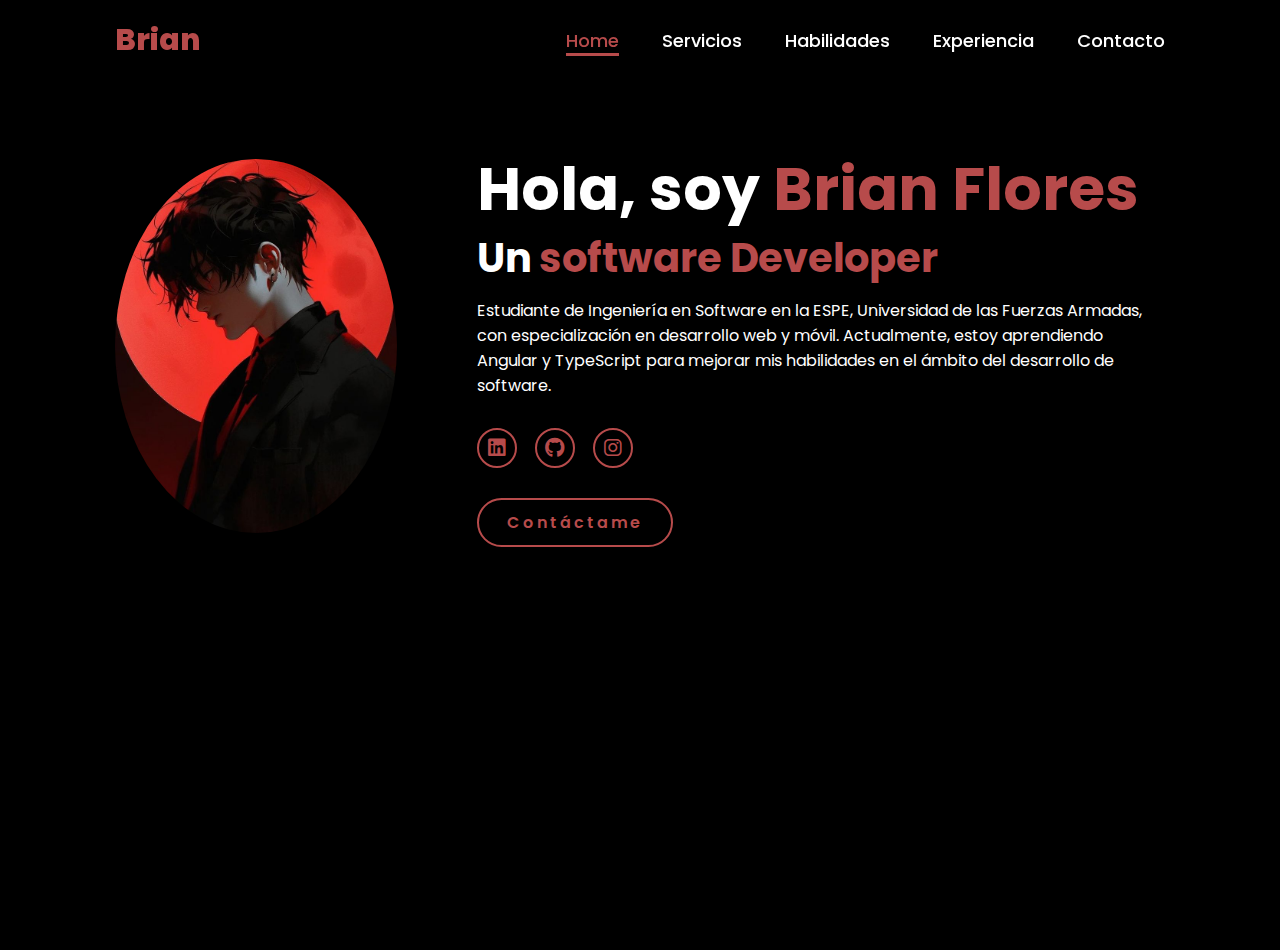
==== index.html @ 8c766e50 "cambios_nav" ====
<!DOCTYPE html>
<html lang="en">
    
<head>
    <meta charset="UTF-8">
    <meta name="viewport" content="width=device-width, initial-scale=1.0">
    <link rel="stylesheet" href="https://cdnjs.cloudflare.com/ajax/libs/font-awesome/6.5.2/css/all.min.css">
    <link rel="stylesheet" href="style.css">
    <title>Portfolio Website</title>
</head>
<body>
    <header>
        <a href="#" class="logo">Brian</a>

        <nav>
            <a href="index.html" class="active"> Home</a>
            <a href="services.html" >Servicios</a>
            <a href="skills.html" >Habilidades</a>
            <a href="experience.html" >Experiencia</a>
            <a href="contact.html" >Contacto</a>
        </nav>
    </header>
    <section class="home">
        <div class="home-img">
            <img src="main.jpg" alt="Foto de Brian Flores">
        </div>
        <div class="home-content">
            <h1>Hola, soy <span>Brian Flores</span></h1>
            <h3 class="typing-text">Un <span></span></h3>
            <p>Estudiante de Ingeniería en Software en la ESPE, Universidad de las Fuerzas Armadas, con especialización en desarrollo web y móvil. Actualmente, estoy aprendiendo Angular y TypeScript para mejorar mis habilidades en el ámbito del desarrollo de software.</p>
            <div class="social-icons">
                <a href="https://www.linkedin.com/in/tu-perfil" target="_blank"><i class="fa-brands fa-linkedin"></i></a>
                <a href="https://github.com/tu-usuario" target="_blank"><i class="fa-brands fa-github"></i></a>
                <a href="https://instagram.com/tu-usuario" target="_blank"><i class="fa-brands fa-instagram"></i></a>
            </div>
            <a href="#contact" class="btn">Contáctame</a>
        </div>
    </section>    
</body>
</html>
---- style.css ----
@import url('https://fonts.googleapis.com/css2?family=Poppins:wght@100;200;300;400;500;600&display=swap');

*{
    margin: 0;
    padding: 0;
    box-sizing: border-box;
    text-decoration: none;
    border: none;
    outline: none;
    font-family: 'Poppins', sans-serif;
}

html{
    font-size: 62.5%;
}

body{
    width: 100%;
    height: 100vh;
    overflow-x: hidden;
    background-color: black;
    color: white;
}

header{
    margin-top: 20px;
    position: fixed;
    top: 0;
    left: 0;
    width: 100%;
    padding: 1rem 9%;
    background-color: transparent;
    filter: drop-shadow(10px);
    display: flex;
    justify-content: space-between;
    align-items: center;
    z-index: 100;
}

.logo{
    font-size: 3rem;
    color: #b74b4b;
    font-weight: 800;
    cursor: pointer;
    transition: 0.5s ease;
}

.logo:hover{
    transform: scale(1.1);
}

nav a{
    font-size: 1.8rem;
    color: white;
    margin-left: 4rem;
    font-weight: 500;
    transition: 0.3s ease;
    border-bottom: 3px solid transparent;
}

nav a:hover,
nav a.active{
    color: #b74b4b;
    border-bottom: 3px solid #b74b4b;
}

@media(max-width:995px){
    nav{
        position: absolute;
        display: none;
        top: 0;
        right: 0;
        width: 40%;
        border-left: 3px solid #b74b4b;
        border-bottom: 3px solid #b74b4b;
        border-bottom-left-radius: 2rem;
        padding: 1rem solid;
        background-color: #161616;
        border-top: 0.1rem solid rgba(0,0,0,0.1);
    }

    nav.active{
        display: block;
    }

    nav a{
        display: block;
        font-size: 2rem;
        margin: 3rem 0;
    }

    nav a:hover,
    nav a.active{
        padding: 1rem;
        border-radius: 0.5rem;
        border-bottom: 0.5rem solid #b74b4b;
    }
}

section{
    padding: 5rem 9% 5rem;
}

.home{
    display: flex;
    justify-content: center;
    align-items: center;
    gap: 8rem;
    background-color: black;
}

.home .home-content h1{
    font-size: 6rem;
    font-weight: 700;
    line-height: 1.3;
}

span{
    color: #b74b4b;
}

.home-content h3{
    font-size: 4rem;
    margin-bottom: 1rem;
    font-weight: 700;
}

.home-content p{
    font-size: 1.6rem;
}

.home-img{
    border-radius: 50%;
}

.home-img img{
    position: relative;
    width: 22vw;
    border-radius: 50%;
    box-shadow: 0 0 25px solid #b74b4b;
    cursor: pointer;
    transition: 0.2s linear;
}

.home-img img:hover{
    font-size: 1.8rem;
    font-weight: 500;
}

.social-icons a{
    display: inline-flex;
    justify-content: center;
    align-items: center;
    width: 4rem;
    height: 4rem;
    background-color: transparent;
    border: 0.2rem solid #b74b4b;
    font-size: 2rem;
    border-radius: 50%;
    margin: 3rem 1.5rem 3rem 0;
    transition: 0.3s ease;
    color: #b74b4b;
}

.social-icons a:hover{
    color: black;
    transform: scale(1.3) translateY(-5px);
    background-color: #b74b4b;
    box-shadow: 0  0 25px #b74b4b;
}

.btn{
    display: inline-block;
    padding: 1rem 2.8rem;
    background-color: black;
    border-radius: 4rem;
    font-size: 1.6rem;
    color: #b74b4b;
    letter-spacing: 0.3rem;
    font-weight: 600;
    border: 2px solid #b74b4b;
    transition: 0.3s ease;
    cursor: pointer;
}

.btn:hover{
    transform: scale3d(1.03);
    background-color: #b74b4b;
    color: black;
    box-shadow: 0 0 25px #b74b4b;
}

.typing-text{
    font-size: 34px;
    font-weight: 600;
    min-width: 280px;
}

.typing-text span{
    position: relative;
}

.typing-text span::before{
    content: "software Developer";
    color: #b74b4b;
    animation: words 20s infinite;
}

.typing-text span::after{
    content: "";
    background-color: black;
    position: absolute;
    width: calc(100% + 8px);
    height: 100%;
    border-left: 3px solid black;
    right: -8;
    animation: cursor 0.6s infinite;
}

@keyframes cursor{
    to{
        border-left: 3px solid #b74b4b;
    }
}

@keyframes words{
    0%, 20%{
        content: "Web Developer";
    }
    21%, 40%{
        content: "Mobile Developer";
    }
    41%, 60%{
        content: "Software Engineer";
    }
    61%, 80%{
        content: "Estudiante de Ingeniería";
    }
}


@media (max-width: 1000px){
    .home{
        gap: 4rem;
    }
}

@media(max-width:995px){
    .home{
        flex-direction: column;
        margin: 5rem 4rem;
    }

    .home .home-content h3{
        font-size: 2.5rem;
    }

    .home-content h1{
        font-size: 5rem;
    }

    .home-img img{
        width: 70vw;
        margin-top: 4rem;
    }
}

.services {
    padding: 5rem 9%;
    text-align: center;
    background-color: black;
}

.services h2 {
    font-size: 4rem;
    color: #b74b4b;
    margin-bottom: 3rem;
}

.service-items {
    display: flex;
    justify-content: space-around;
    gap: 2rem;
}

.service-item {
    background-color: #161616;
    padding: 2rem;
    border-radius: 1rem;
    box-shadow: 0 0 15px #b74b4b;
    width: 30%;
}

.service-item h3 {
    font-size: 2.5rem;
    color: #b74b4b;
    margin-bottom: 1rem;
}

.service-item p {
    font-size: 1.6rem;
}

.skills {
    padding: 5rem 9%;
    text-align: center;
    background-color: black;
}

.skills h2 {
    font-size: 4rem;
    color: #b74b4b;
    margin-bottom: 3rem;
}

.skill-items {
    display: flex;
    justify-content: space-around;
    gap: 2rem;
}

.skill-category {
    background-color: #161616;
    padding: 2rem;
    border-radius: 1rem;
    box-shadow: 0 0 15px #b74b4b;
    width: 30%;
}

.skill-category h3 {
    font-size: 2.5rem;
    color: #b74b4b;
    margin-bottom: 1rem;
}

.skill-category ul {
    list-style-type: none;
}

.skill-category li {
    font-size: 1.6rem;
    margin: 0.5rem 0;
}

.experience {
    padding: 5rem 9%;
    text-align: center;
    background-color: black;
}

.experience h2 {
    font-size: 4rem;
    color: #b74b4b;
    margin-bottom: 3rem;
}

.experience-items {
    display: flex;
    flex-direction: column;
    gap: 2rem;
}

.experience-item {
    background-color: #161616;
    padding: 2rem;
    border-radius: 1rem;
    box-shadow: 0 0 15px #b74b4b;
}

.contact {
    padding: 5rem 9%;
    text-align: center;
    background-color: black;
}

.contact h2 {
    font-size: 4rem;
    color: #b74b4b;
    margin-bottom: 3rem;
}

.contact-form {
    display: flex;
    flex-direction: column;
    align-items: center;
    gap: 1.5rem;
}

.contact-form input,
.contact-form textarea {
    width: 70%;
    padding: 1rem;
    border-radius: 0.5rem;
    border: 2px solid #b74b4b;
    background-color: #161616;
    color: white;
    font-size: 1.6rem;
}

.contact-form button {
    padding: 1rem 3rem;
    border-radius: 2rem;
    background-color: #b74b4b;
    color: black;
    font-weight: 600;
    font-size: 1.6rem;
    cursor: pointer;
}

/* Responsividad para Servicios */
@media (max-width: 995px) {
    .service-items {
        flex-direction: column;
        gap: 3rem;
    }

    .service-item {
        width: 80%;
        margin: 0 auto;
    }
}

/* Responsividad para Habilidades */
@media (max-width: 995px) {
    .skill-items {
        flex-direction: column;
        gap: 3rem;
    }

    .skill-category {
        width: 80%;
        margin: 0 auto;
    }
}

/* Responsividad para Experiencia */
@media (max-width: 995px) {
    .experience-items {
        flex-direction: column;
        gap: 3rem;
    }

    .experience-item {
        width: 80%;
        margin: 0 auto;
    }
}

/* Responsividad para Contacto */
@media (max-width: 995px) {
    .contact-form input,
    .contact-form textarea {
        width: 90%;
    }
}

/* Ajuste de la altura del header */
header {
    height: 8rem; /* Establece una altura fija para el header */
    margin-top: 0; /* Elimina el margen superior para evitar duplicación */
}

/* Espaciado para la navegación fija */
section {
    margin-top: 5rem;
    padding-top: 10rem; /* Incrementa este valor para asegurar que las secciones no queden debajo del header */
}
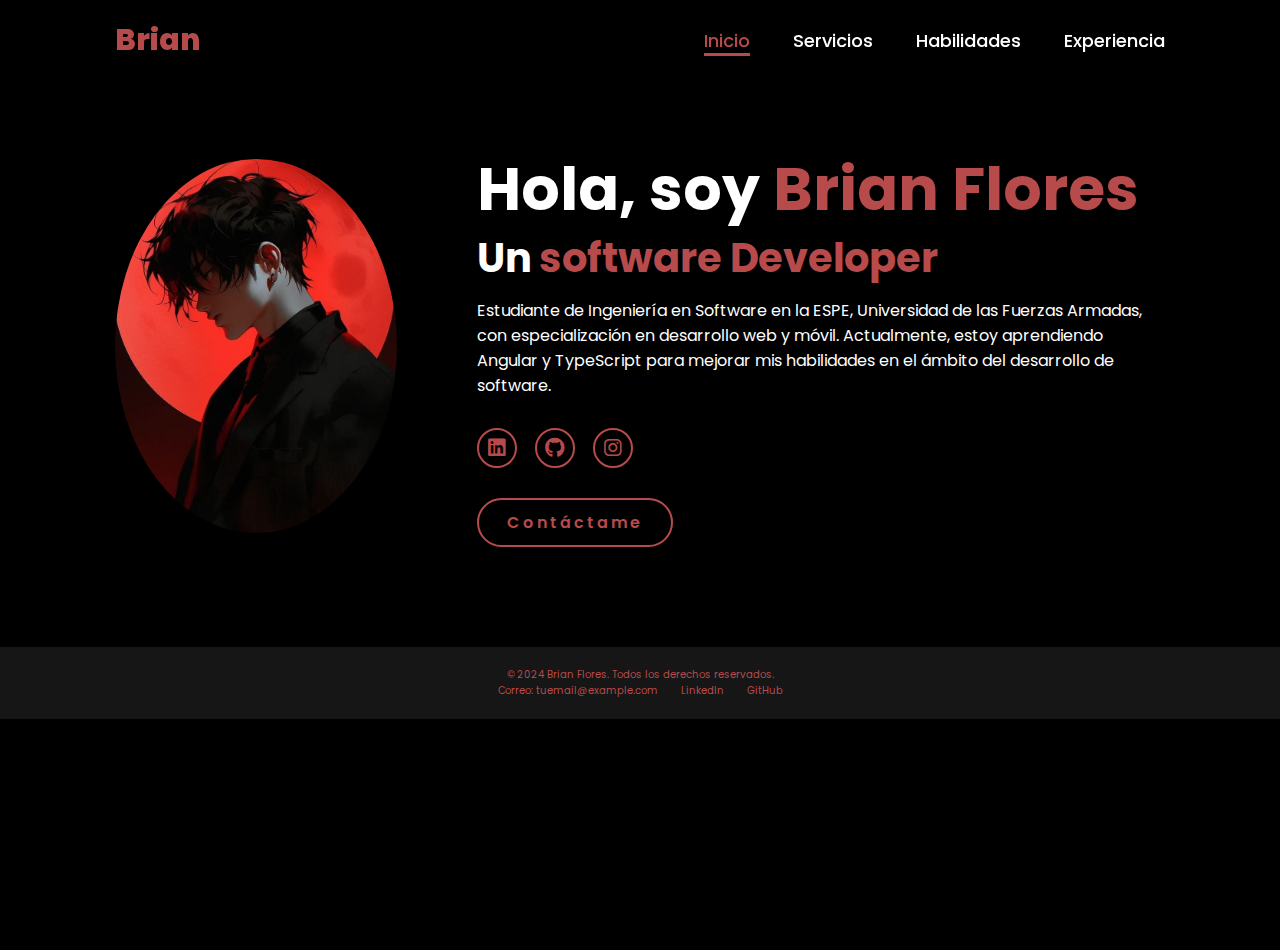
==== commit 8b616a43: "footer_services_iconos" ====
--- a/index.html
+++ b/index.html
@@ -13,11 +13,10 @@
         <a href="#" class="logo">Brian</a>
 
         <nav>
-            <a href="index.html" class="active"> Home</a>
+            <a href="index.html" class="active">Inicio</a>
             <a href="services.html" >Servicios</a>
             <a href="skills.html" >Habilidades</a>
             <a href="experience.html" >Experiencia</a>
-            <a href="contact.html" >Contacto</a>
         </nav>
     </header>
     <section class="home">
@@ -29,12 +28,23 @@
             <h3 class="typing-text">Un <span></span></h3>
             <p>Estudiante de Ingeniería en Software en la ESPE, Universidad de las Fuerzas Armadas, con especialización en desarrollo web y móvil. Actualmente, estoy aprendiendo Angular y TypeScript para mejorar mis habilidades en el ámbito del desarrollo de software.</p>
             <div class="social-icons">
-                <a href="https://www.linkedin.com/in/tu-perfil" target="_blank"><i class="fa-brands fa-linkedin"></i></a>
-                <a href="https://github.com/tu-usuario" target="_blank"><i class="fa-brands fa-github"></i></a>
-                <a href="https://instagram.com/tu-usuario" target="_blank"><i class="fa-brands fa-instagram"></i></a>
+                <a href="https://www.linkedin.com/in/brian-flores-flores-flores-308189322" target="_blank"><i class="fa-brands fa-linkedin"></i></a>
+                <a href="https://github.com/BMACF12" target="_blank"><i class="fa-brands fa-github"></i></a>
+                <a href="https://instagram.com/brianflores12" target="_blank"><i class="fa-brands fa-instagram"></i></a>
             </div>
             <a href="#contact" class="btn">Contáctame</a>
         </div>
-    </section>    
+    </section>
+    <footer>
+        <div class="footer-content">
+            <p>© 2024 Brian Flores. Todos los derechos reservados.</p>
+            <div class="footer-links">
+                <a href="mailto:tuemail@example.com">Correo: tuemail@example.com</a>
+                <a href="https://www.linkedin.com/in/tuperfil" target="_blank">LinkedIn</a>
+                <a href="https://github.com/tuusuario" target="_blank">GitHub</a>
+            </div>
+        </div>
+    </footer>
+    <script src="script.js"></script>    
 </body>
 </html>--- a/style.css
+++ b/style.css
@@ -465,3 +465,130 @@
     margin-top: 5rem;
     padding-top: 10rem; /* Incrementa este valor para asegurar que las secciones no queden debajo del header */
 }
+
+.service-item {
+    background-color: #161616;
+    padding: 2rem;
+    border-radius: 1rem;
+    box-shadow: 0 0 15px #b74b4b;
+    width: 30%;
+    opacity: 0; /* Comienza con opacidad 0 */
+    transform: translateY(20px); /* Comienza desplazado */
+    transition: all 0.5s ease; /* Transición para la animación */
+}
+
+.service-item.show {
+    opacity: 1; /* Cambia la opacidad a 1 cuando tiene la clase 'show' */
+    transform: translateY(0); /* Devuelve la posición a 0 */
+}
+
+.experience-item {
+    opacity: 0; /* Comienza con opacidad 0 */
+    transform: translateX(-50px); /* Comienza desplazado hacia la izquierda */
+    transition: all 0.6s ease; /* Transición para la animación */
+}
+
+.experience-item.show {
+    opacity: 1; /* Cambia la opacidad a 1 cuando tiene la clase 'show' */
+    transform: translateX(0); /* Devuelve la posición a 0 */
+}
+
+/* CSS para animación de skill-category */
+.skill-category {
+    background-color: #161616;
+    padding: 2rem;
+    border-radius: 1rem;
+    box-shadow: 0 0 15px #b74b4b;
+    width: 30%;
+    opacity: 0; /* Comienza con opacidad 0 */
+    transform: translateY(20px); /* Comienza desplazado */
+    transition: all 0.5s ease; /* Transición para la animación */
+}
+
+.skill-category.show {
+    opacity: 1; /* Cambia la opacidad a 1 cuando tiene la clase 'show' */
+    transform: translateY(0); /* Devuelve la posición a 0 */
+}
+
+/* Ajuste para que los elementos de servicio se vean mejor */
+.service-items {
+    display: flex;
+    flex-wrap: wrap; /* Permite que los elementos se envuelvan en varias filas */
+    justify-content: space-around;
+    gap: 2rem;
+}
+
+.service-item {
+    background-color: #161616;
+    padding: 2rem;
+    border-radius: 1rem;
+    box-shadow: 0 0 15px #b74b4b;
+    width: 30%;
+    margin-bottom: 2rem; /* Añade un margen inferior para separación adicional */
+}
+
+/* Ajuste responsivo para pantallas pequeñas */
+@media (max-width: 995px) {
+    .service-item {
+        width: 80%; /* Ocupa más espacio en pantallas pequeñas */
+        margin: 0 auto;
+    }
+}
+
+footer {
+    background-color: #161616;
+    color: #b74b4b;
+    padding: 2rem;
+    text-align: center;
+    margin-top: 5rem;
+}
+
+.footer-content {
+    max-width: 1000px;
+    margin: 0 auto;
+}
+
+.footer-links a {
+    color: #b74b4b;
+    margin: 0 1rem;
+    text-decoration: none;
+    transition: color 0.3s ease;
+}
+
+.footer-links a:hover {
+    color: white;
+}
+
+.tech-icons {
+    display: flex;
+    justify-content: center;
+    flex-wrap: wrap;
+    gap: 2rem;
+    margin-top: 3rem;
+}
+
+.tech-icons {
+    display: flex;
+    justify-content: center;
+    flex-wrap: wrap;
+    gap: 2rem;
+    margin-top: 12rem;
+}
+
+.tech-icons i {
+    font-size: 140px; /* Tamaño del ícono */
+    transition: transform 0.3s ease;
+}
+
+/* Efecto de zigzag */
+.tech-icons i:nth-child(odd) {
+    margin-top: 60px; /* Desplazamiento hacia abajo para los íconos impares */
+}
+
+.tech-icons i:nth-child(even) {
+    margin-top: -60px; /* Desplazamiento hacia arriba para los íconos pares */
+}
+
+.tech-icons i:hover {
+    transform: scale(1.2); /* Efecto de agrandamiento al pasar el ratón */
+}
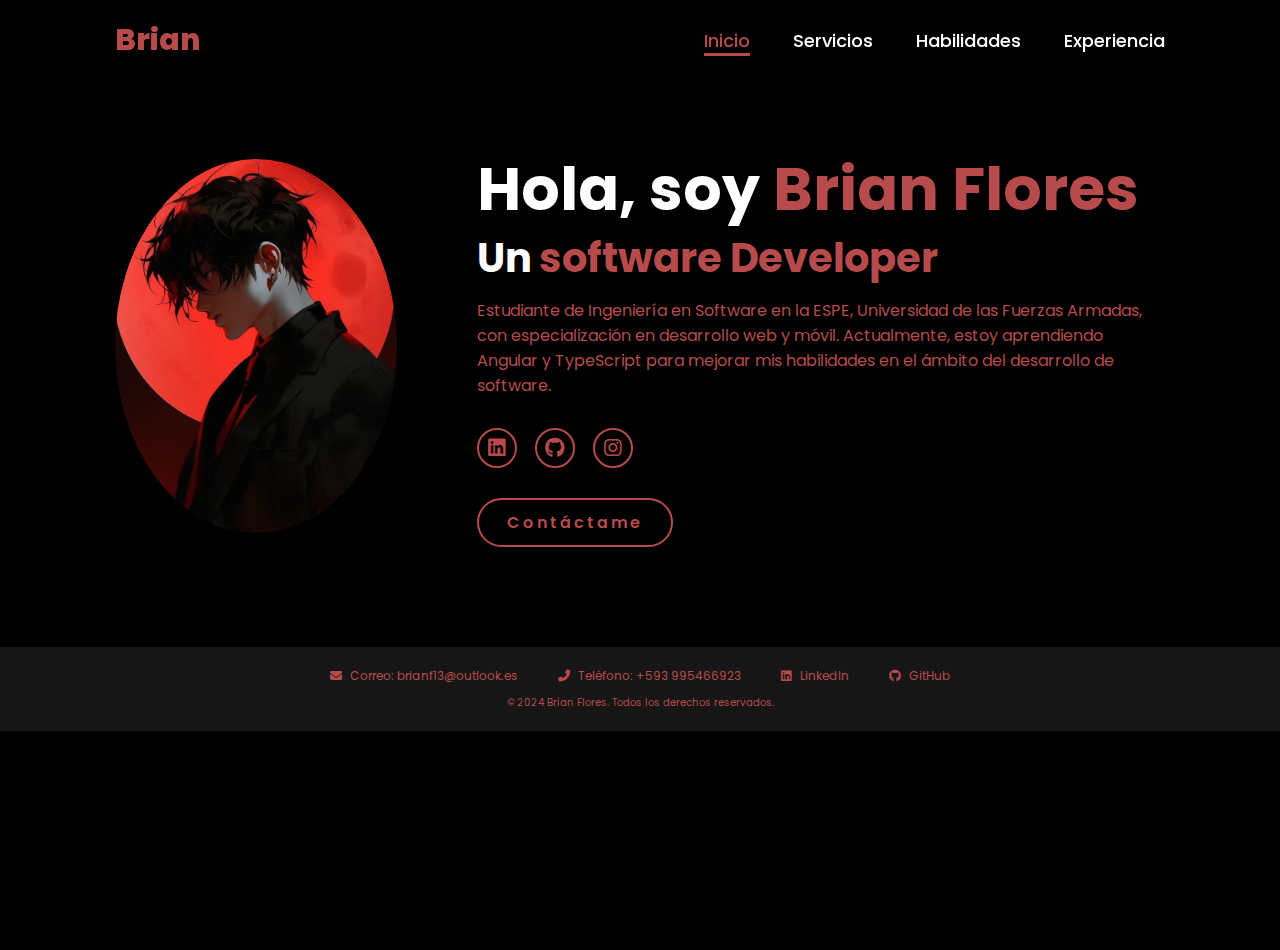
==== commit 3447d2fb: "footer_a_medias" ====
--- a/index.html
+++ b/index.html
@@ -4,6 +4,7 @@
 <head>
     <meta charset="UTF-8">
     <meta name="viewport" content="width=device-width, initial-scale=1.0">
+    <link rel="stylesheet" href="https://cdnjs.cloudflare.com/ajax/libs/font-awesome/6.5.2/css/all.min.css">
     <link rel="stylesheet" href="https://cdnjs.cloudflare.com/ajax/libs/font-awesome/6.5.2/css/all.min.css">
     <link rel="stylesheet" href="style.css">
     <title>Portfolio Website</title>
@@ -37,14 +38,15 @@
     </section>
     <footer>
         <div class="footer-content">
+            <div class="footer-links">
+                <a href="mailto:brianf13@outlook.es"><i class="fas fa-envelope"></i> Correo: brianf13@outlook.es</a>
+                <a href="tel:+593995466923"><i class="fas fa-phone-alt"></i> Teléfono: +593 995466923</a>
+                <a href="https://www.linkedin.com/in/brian-flores-flores-flores-308189322" target="_blank"><i class="fab fa-linkedin"></i> LinkedIn</a>
+                <a href="https://github.com/BMACF12" target="_blank"><i class="fab fa-github"></i> GitHub</a>
+            </div>
             <p>© 2024 Brian Flores. Todos los derechos reservados.</p>
-            <div class="footer-links">
-                <a href="mailto:tuemail@example.com">Correo: tuemail@example.com</a>
-                <a href="https://www.linkedin.com/in/tuperfil" target="_blank">LinkedIn</a>
-                <a href="https://github.com/tuusuario" target="_blank">GitHub</a>
-            </div>
         </div>
-    </footer>
+    </footer>    
     <script src="script.js"></script>    
 </body>
 </html>--- a/style.css
+++ b/style.css
@@ -548,16 +548,36 @@
     margin: 0 auto;
 }
 
+.footer-links {
+    margin-bottom: 1rem;
+    display: flex;
+    justify-content: center;
+    gap: 2rem;
+    flex-wrap: wrap;
+}
+
 .footer-links a {
     color: #b74b4b;
     margin: 0 1rem;
     text-decoration: none;
+    font-size: 1.2rem;
     transition: color 0.3s ease;
 }
 
 .footer-links a:hover {
     color: white;
 }
+
+.footer-links i {
+    margin-right: 0.5rem;
+}
+
+p {
+    margin-top: 1rem;
+    font-size: 1rem;
+    color: #b74b4b;
+}
+
 
 .tech-icons {
     display: flex;
@@ -572,13 +592,21 @@
     justify-content: center;
     flex-wrap: wrap;
     gap: 2rem;
-    margin-top: 12rem;
+    margin-top: 13rem;
 }
 
 .tech-icons i {
-    font-size: 140px; /* Tamaño del ícono */
-    transition: transform 0.3s ease;
-}
+    font-size: 120px;
+    opacity: 0; /* Comienza invisible */
+    transform: translateY(20px); /* Comienza desplazado */
+    transition: all 0.5s ease; /* Duración y transición de la animación */
+}
+
+.tech-icons i.show {
+    opacity: 1; /* Se vuelve visible */
+    transform: translateY(0); /* Vuelve a su posición original */
+}
+
 
 /* Efecto de zigzag */
 .tech-icons i:nth-child(odd) {
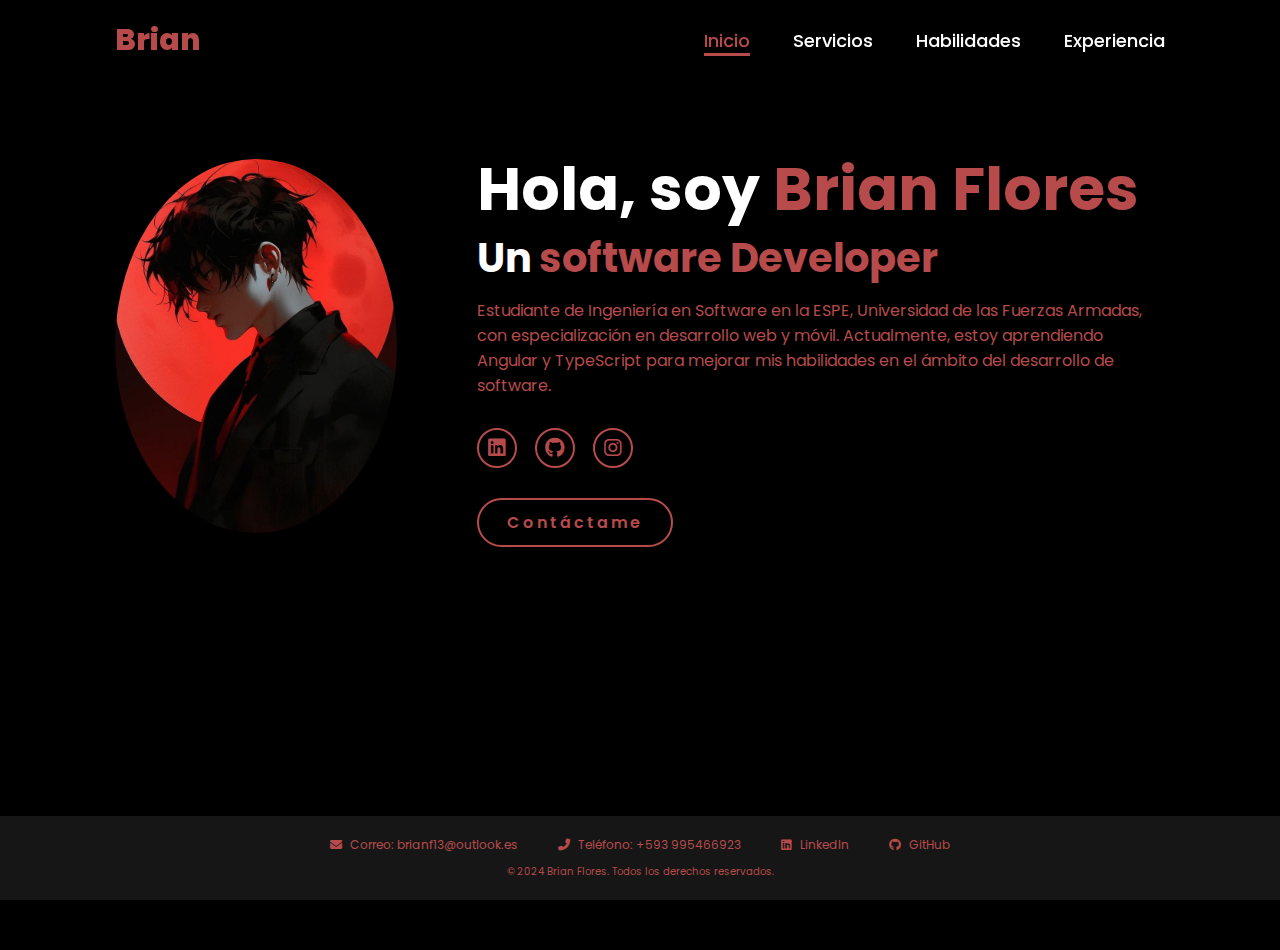
==== commit a893db8c: "texti_y_links" ====
--- a/index.html
+++ b/index.html
@@ -12,7 +12,6 @@
 <body>
     <header>
         <a href="#" class="logo">Brian</a>
-
         <nav>
             <a href="index.html" class="active">Inicio</a>
             <a href="services.html" >Servicios</a>
@@ -33,7 +32,7 @@
                 <a href="https://github.com/BMACF12" target="_blank"><i class="fa-brands fa-github"></i></a>
                 <a href="https://instagram.com/brianflores12" target="_blank"><i class="fa-brands fa-instagram"></i></a>
             </div>
-            <a href="#contact" class="btn">Contáctame</a>
+            <a href="tel:+593995466923" class="btn">Contáctame</a>
         </div>
     </section>
     <footer>
--- a/style.css
+++ b/style.css
@@ -225,13 +225,13 @@
 
 @keyframes words{
     0%, 20%{
-        content: "Web Developer";
+        content: "Desarrollador Web";
     }
     21%, 40%{
-        content: "Mobile Developer";
+        content: "Desarrollador Movil";
     }
     41%, 60%{
-        content: "Software Engineer";
+        content: "Ingeniero de software";
     }
     61%, 80%{
         content: "Estudiante de Ingeniería";
@@ -536,12 +536,16 @@
 }
 
 footer {
+    position: fixed;
+    bottom: 0;
+    width: 100%;
     background-color: #161616;
     color: #b74b4b;
     padding: 2rem;
     text-align: center;
-    margin-top: 5rem;
-}
+    z-index: 1000; /* Para asegurarse de que el footer esté por encima de otros elementos */
+}
+
 
 .footer-content {
     max-width: 1000px;
@@ -596,7 +600,7 @@
 }
 
 .tech-icons i {
-    font-size: 120px;
+    font-size: 100px;
     opacity: 0; /* Comienza invisible */
     transform: translateY(20px); /* Comienza desplazado */
     transition: all 0.5s ease; /* Duración y transición de la animación */
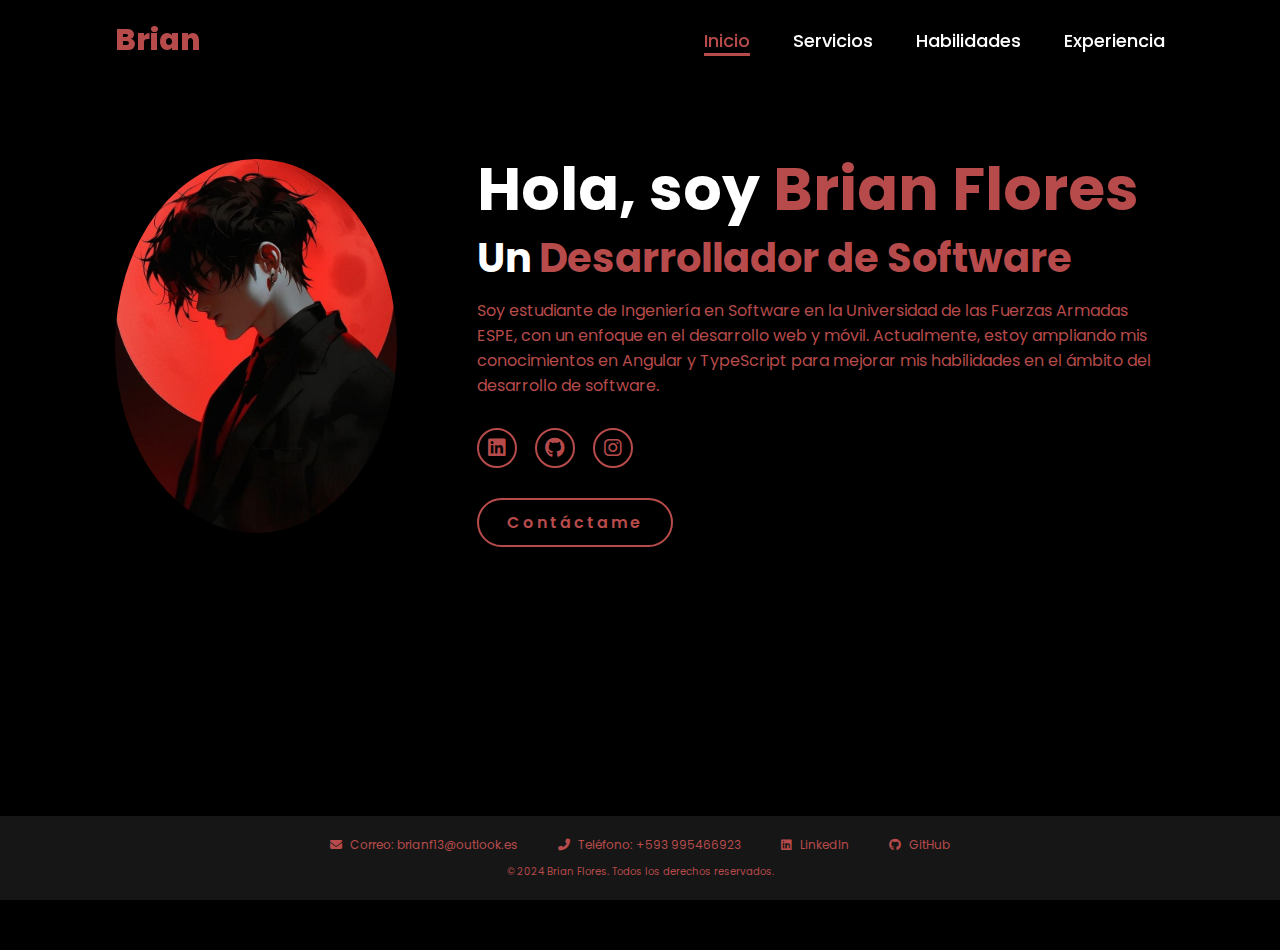
==== commit be318c00: "index_texto" ====
--- a/index.html
+++ b/index.html
@@ -1,6 +1,5 @@
 <!DOCTYPE html>
 <html lang="en">
-    
 <head>
     <meta charset="UTF-8">
     <meta name="viewport" content="width=device-width, initial-scale=1.0">
@@ -11,7 +10,7 @@
 </head>
 <body>
     <header>
-        <a href="#" class="logo">Brian</a>
+        <a href="index.html" class="logo">Brian</a>
         <nav>
             <a href="index.html" class="active">Inicio</a>
             <a href="services.html" >Servicios</a>
@@ -26,7 +25,7 @@
         <div class="home-content">
             <h1>Hola, soy <span>Brian Flores</span></h1>
             <h3 class="typing-text">Un <span></span></h3>
-            <p>Estudiante de Ingeniería en Software en la ESPE, Universidad de las Fuerzas Armadas, con especialización en desarrollo web y móvil. Actualmente, estoy aprendiendo Angular y TypeScript para mejorar mis habilidades en el ámbito del desarrollo de software.</p>
+            <p>Soy estudiante de Ingeniería en Software en la Universidad de las Fuerzas Armadas ESPE, con un enfoque en el desarrollo web y móvil. Actualmente, estoy ampliando mis conocimientos en Angular y TypeScript para mejorar mis habilidades en el ámbito del desarrollo de software.</p>
             <div class="social-icons">
                 <a href="https://www.linkedin.com/in/brian-flores-flores-flores-308189322" target="_blank"><i class="fa-brands fa-linkedin"></i></a>
                 <a href="https://github.com/BMACF12" target="_blank"><i class="fa-brands fa-github"></i></a>
--- a/style.css
+++ b/style.css
@@ -201,7 +201,7 @@
 }
 
 .typing-text span::before{
-    content: "software Developer";
+    content: "Desarrollador de Software";
     color: #b74b4b;
     animation: words 20s infinite;
 }
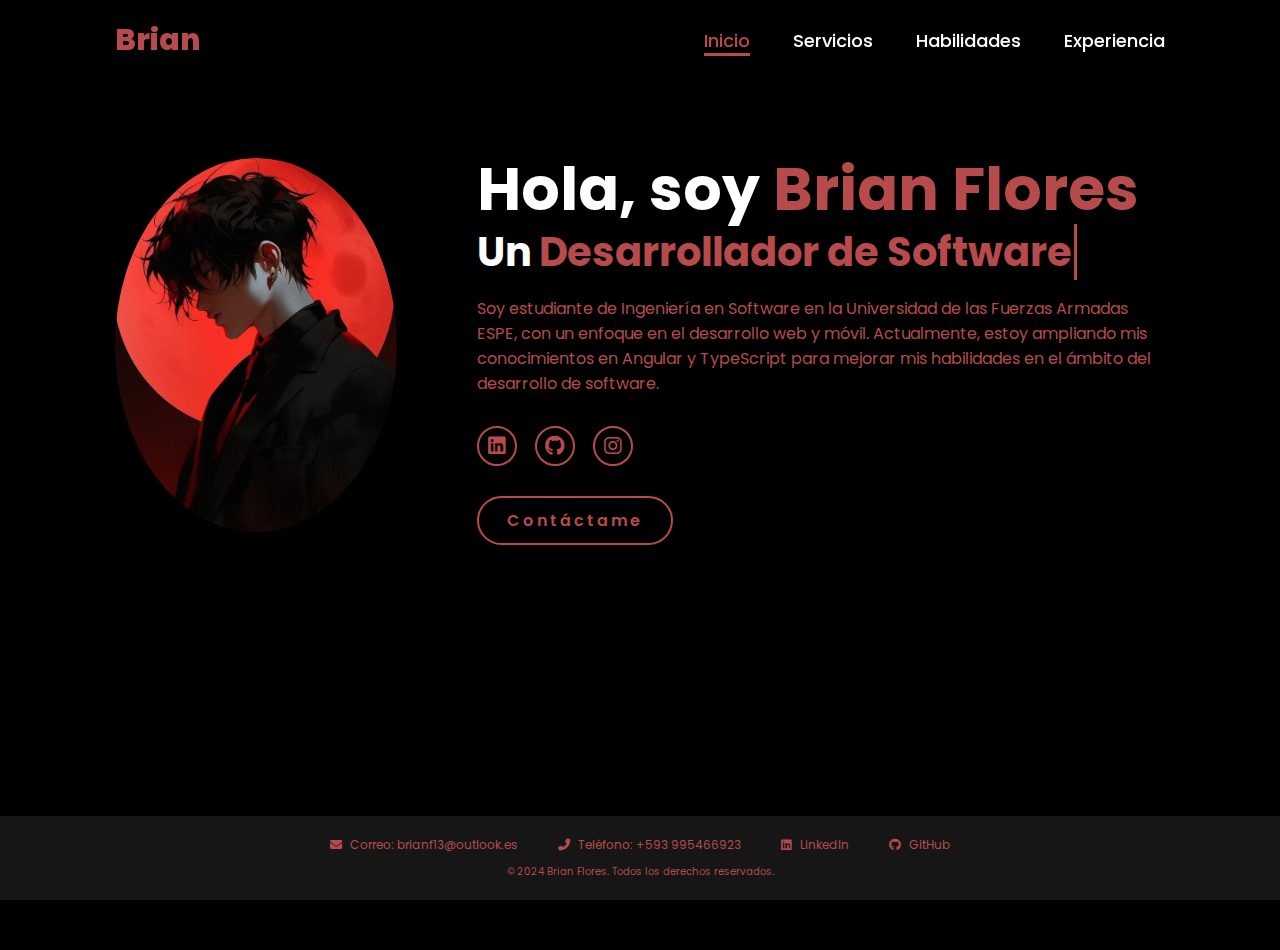
==== commit 39f3b4ca: "navabar_resounsiva_arregalada" ====
--- a/index.html
+++ b/index.html
@@ -13,11 +13,14 @@
         <a href="index.html" class="logo">Brian</a>
         <nav>
             <a href="index.html" class="active">Inicio</a>
-            <a href="services.html" >Servicios</a>
-            <a href="skills.html" >Habilidades</a>
-            <a href="experience.html" >Experiencia</a>
+            <a href="services.html">Servicios</a>
+            <a href="skills.html">Habilidades</a>
+            <a href="experience.html">Experiencia</a>
         </nav>
-    </header>
+        <div class="menu-toggle" id="menu-toggle">
+            <i class="fas fa-bars"></i>
+        </div>
+    </header>    
     <section class="home">
         <div class="home-img">
             <img src="main.jpg" alt="Foto de Brian Flores">
--- a/style.css
+++ b/style.css
@@ -107,6 +107,7 @@
     align-items: center;
     gap: 8rem;
     background-color: black;
+    padding-bottom: 15rem;
 }
 
 .home .home-content h1{
@@ -267,6 +268,7 @@
 
 .services {
     padding: 5rem 9%;
+    padding-bottom: 15rem; /* Añade más espacio en la parte inferior */
     text-align: center;
     background-color: black;
 }
@@ -303,6 +305,7 @@
 
 .skills {
     padding: 5rem 9%;
+    padding-bottom: 15rem;
     text-align: center;
     background-color: black;
 }
@@ -355,16 +358,18 @@
 }
 
 .experience-items {
-    display: flex;
-    flex-direction: column;
-    gap: 2rem;
+    display: grid;
+    grid-template-columns: repeat(2, 1fr); /* 2 columnas en pantallas grandes */
+    gap: 3rem; /* Espacio entre los recuadros */
+    margin-bottom: 10rem;
 }
 
 .experience-item {
     background-color: #161616;
-    padding: 2rem;
+    padding: 3rem;
     border-radius: 1rem;
     box-shadow: 0 0 15px #b74b4b;
+    text-align: left;
 }
 
 .contact {
@@ -417,6 +422,12 @@
     .service-item {
         width: 80%;
         margin: 0 auto;
+    }
+}
+
+@media (max-width: 768px) {
+    .experience-items {
+        grid-template-columns: 1fr; /* 1 columna en pantallas pequeñas */
     }
 }
 
@@ -624,3 +635,163 @@
 .tech-icons i:hover {
     transform: scale(1.2); /* Efecto de agrandamiento al pasar el ratón */
 }
+
+.project-link {
+    display: flex;
+    align-items: center;
+    margin-top: 1rem;
+    color: #b74b4b;
+    font-size: 1.4rem;
+    text-decoration: none;
+    transition: color 0.3s ease;
+}
+
+.project-link i {
+    margin-right: 0.5rem;
+    font-size: 1.6rem;
+}
+
+.project-link:hover {
+    color: white;
+}
+
+.typing-text {
+    font-size: 3.4rem;
+    font-weight: 600;
+    position: relative;
+    display: inline-block;
+    line-height: 1.2;
+    white-space: nowrap;
+}
+
+.typing-text span::before {
+    content: "Desarrollador de Software"; /* Texto inicial */
+    color: #b74b4b;
+    animation: words 20s infinite;
+}
+
+.typing-text span::after {
+    content: "";
+    position: absolute;
+    top: 0;
+    left: 100%;
+    border-left: 3px solid #b74b4b; /* Tamaño del cursor por defecto */
+    height: 100%;
+    animation: cursor 0.6s steps(1) infinite;
+    margin-left: 0.2rem;
+}
+
+/* Animación para el cambio de palabras */
+@keyframes words {
+    0%, 20% {
+        content: "Desarrollador Web";
+    }
+    21%, 40% {
+        content: "Desarrollador Móvil";
+    }
+    41%, 60% {
+        content: "Ingeniero de software";
+    }
+    61%, 80% {
+        content: "Estudiante de Ingeniería";
+    }
+}
+
+/* Parpadeo del cursor */
+@keyframes cursor {
+    0%, 100% {
+        opacity: 1;
+    }
+    50% {
+        opacity: 0;
+    }
+}
+
+/* Ajustes responsivos para el cursor en pantallas pequeñas */
+@media (max-width: 768px) {
+    .typing-text {
+        font-size: 2.5rem; /* Reduce el tamaño del texto en general */
+    }
+    .typing-text span::after {
+        border-left: 2px solid #b74b4b; /* Reduce el ancho del cursor en pantallas pequeñas */
+        height: 90%; /* Ajusta la altura del cursor */
+    }
+}
+
+/* Responsividad para Habilidades */
+@media (max-width: 768px) {
+    .skill-items {
+        flex-direction: column;
+        align-items: center;
+    }
+
+    .skill-category {
+        width: 80%; /* Ajusta el ancho para pantallas pequeñas */
+        margin-bottom: 2rem; /* Añade espacio inferior entre los recuadros */
+    }
+}
+
+
+
+/* Ajuste de zigzag para tamaños pequeños en sentido vertical */
+@media (max-width: 768px) {
+    .tech-icons {
+        flex-direction: column; /* Cambia la dirección a columna */
+        align-items: center; /* Alinea los íconos al centro */
+        gap: 1.5rem; /* Ajusta el espacio entre íconos */
+    }
+
+    .tech-icons i {
+        font-size: 120px; /* Reduce el tamaño de los íconos */
+    }
+
+    /* Patrón de zigzag vertical */
+    .tech-icons i:nth-child(odd) {
+        transform: translateX(-70px); /* Desplaza íconos impares hacia la izquierda */
+    }
+
+    .tech-icons i:nth-child(even) {
+        transform: translateX(70px); /* Desplaza íconos pares hacia la derecha */
+    }
+}
+
+/* Ocultar el menú hamburguesa en pantallas grandes */
+.menu-toggle {
+    display: none;
+}
+
+/* Mostrar el menú hamburguesa y ajustar la barra de navegación en pantallas pequeñas */
+@media (max-width: 995px) {
+    .menu-toggle {
+        display: block;
+        font-size: 2.5rem;
+        color: #b74b4b;
+        cursor: pointer;
+        z-index: 110; /* Para que esté sobre el resto de los elementos */
+    }
+
+    /* Ajustes para la barra de navegación */
+    nav {
+        position: absolute;
+        top: 0;
+        right: -100%; /* Oculta el menú fuera de la pantalla */
+        width: 100%;
+        height: 100vh;
+        background-color: #161616;
+        display: flex;
+        flex-direction: column;
+        align-items: center;
+        justify-content: center;
+        transition: right 0.3s ease;
+        z-index: 100;
+    }
+
+    nav.active {
+        right: 0; /* Muestra el menú al presionar el botón */
+    }
+
+    nav a {
+        font-size: 2rem;
+        margin: 1.5rem 0;
+    }
+}